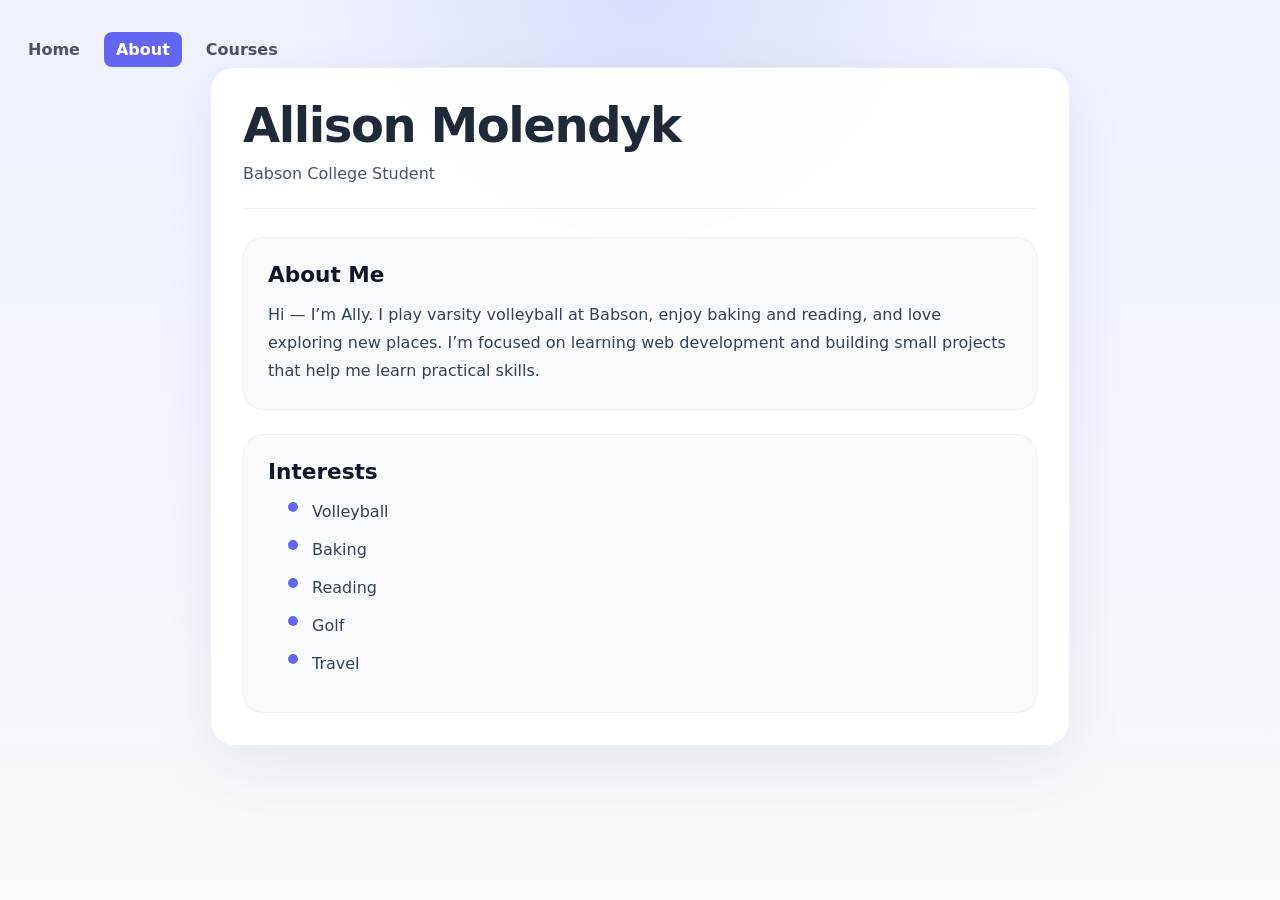
==== about.html @ 0c068bb3 "Add About and Courses pages; shared stylesheet and navigation" ====
<!DOCTYPE html>
<html lang="en">
<head>
  <meta charset="UTF-8" />
  <title>About | Allison</title>
  <meta name="viewport" content="width=device-width, initial-scale=1.0" />
  <link rel="stylesheet" href="styles.css">
</head>
<body>
  <nav class="site-nav" aria-label="Main navigation">
    <a href="index.html">Home</a>
    <a href="about.html" class="active">About</a>
    <a href="courses.html">Courses</a>
  </nav>
  <div class="container">
    <header>
      <h1>Allison Molendyk</h1>
      <p>Babson College Student</p>
    </header>

    <section aria-labelledby="about-heading">
      <h2 id="about-heading">About Me</h2>
      <p>
        Hi — I’m Ally. I play varsity volleyball at Babson, enjoy baking and reading, and love exploring new places.
        I’m focused on learning web development and building small projects that help me learn practical skills.
      </p>
    </section>

    <section aria-labelledby="interests-heading">
      <h2 id="interests-heading">Interests</h2>
      <ul>
        <li>Volleyball</li>
        <li>Baking</li>
        <li>Reading</li>
        <li>Golf</li>
        <li>Travel</li>
      </ul>
    </section>
  </div>
</body>
</html>
---- styles.css ----
:root {
  color-scheme: light;
  font-family: Inter, system-ui, -apple-system, BlinkMacSystemFont, "Segoe UI", sans-serif;
  background: linear-gradient(180deg, #edf2ff 0%, #fbfcff 100%);
  color: #1f2937;
}

* {
  box-sizing: border-box;
}

body {
  margin: 0;
  min-height: 100vh;
  padding: 32px 16px;
  background: radial-gradient(circle at top, rgba(99, 102, 241, 0.14), transparent 32%),
    linear-gradient(180deg, #eef2ff 0%, #f8fafc 100%);
}

.container {
  max-width: 860px;
  margin: 0 auto;
  background: rgba(255, 255, 255, 0.95);
  border: 1px solid rgba(148, 163, 184, 0.18);
  border-radius: 24px;
  padding: 32px;
  box-shadow: 0 20px 60px rgba(15, 23, 42, 0.08);
  backdrop-filter: blur(12px);
}

header {
  display: grid;
  gap: 10px;
  padding-bottom: 20px;
  margin-bottom: 28px;
  border-bottom: 1px solid rgba(148, 163, 184, 0.16);
}

header h1 {
  margin: 0;
  font-size: clamp(2rem, 4vw, 3rem);
  letter-spacing: -0.03em;
  line-height: 1.05;
}

header p {
  margin: 0;
  color: #475569;
  font-size: 1rem;
}

.site-nav {
  display: flex;
  gap: 12px;
  align-items: center;
}

.site-nav a {
  color: #475569;
  text-decoration: none;
  padding: 8px 12px;
  border-radius: 8px;
  font-weight: 600;
  transition: background 120ms ease, color 120ms ease;
}

.site-nav a:hover {
  background: rgba(99, 102, 241, 0.08);
  color: #0f172a;
}

.site-nav a.active {
  background: #6366f1;
  color: white;
}

section {
  margin-bottom: 24px;
  padding: 24px;
  border-radius: 20px;
  background: #f8fafc;
  border: 1px solid rgba(148, 163, 184, 0.12);
}

section:last-of-type {
  margin-bottom: 0;
}

h2 {
  margin: 0 0 14px;
  font-size: 1.35rem;
  color: #0f172a;
}

p,
ul {
  margin: 0;
  font-size: 1rem;
  line-height: 1.75;
  color: #334155;
}

p {
  margin-bottom: 0;
}

ul {
  margin-top: 8px;
  padding-left: 20px;
  list-style: none;
}

ul li {
  position: relative;
  margin-bottom: 10px;
  padding-left: 24px;
}

ul li::before {
  content: "";
  position: absolute;
  left: 0;
  top: 0.55em;
  width: 10px;
  height: 10px;
  border-radius: 50%;
  background: #6366f1;
  transform: translateY(-50%);
}

@media (max-width: 640px) {
  body {
    padding: 24px 12px;
  }

  .container {
    padding: 24px;
  }

  section {
    padding: 20px;
  }
}
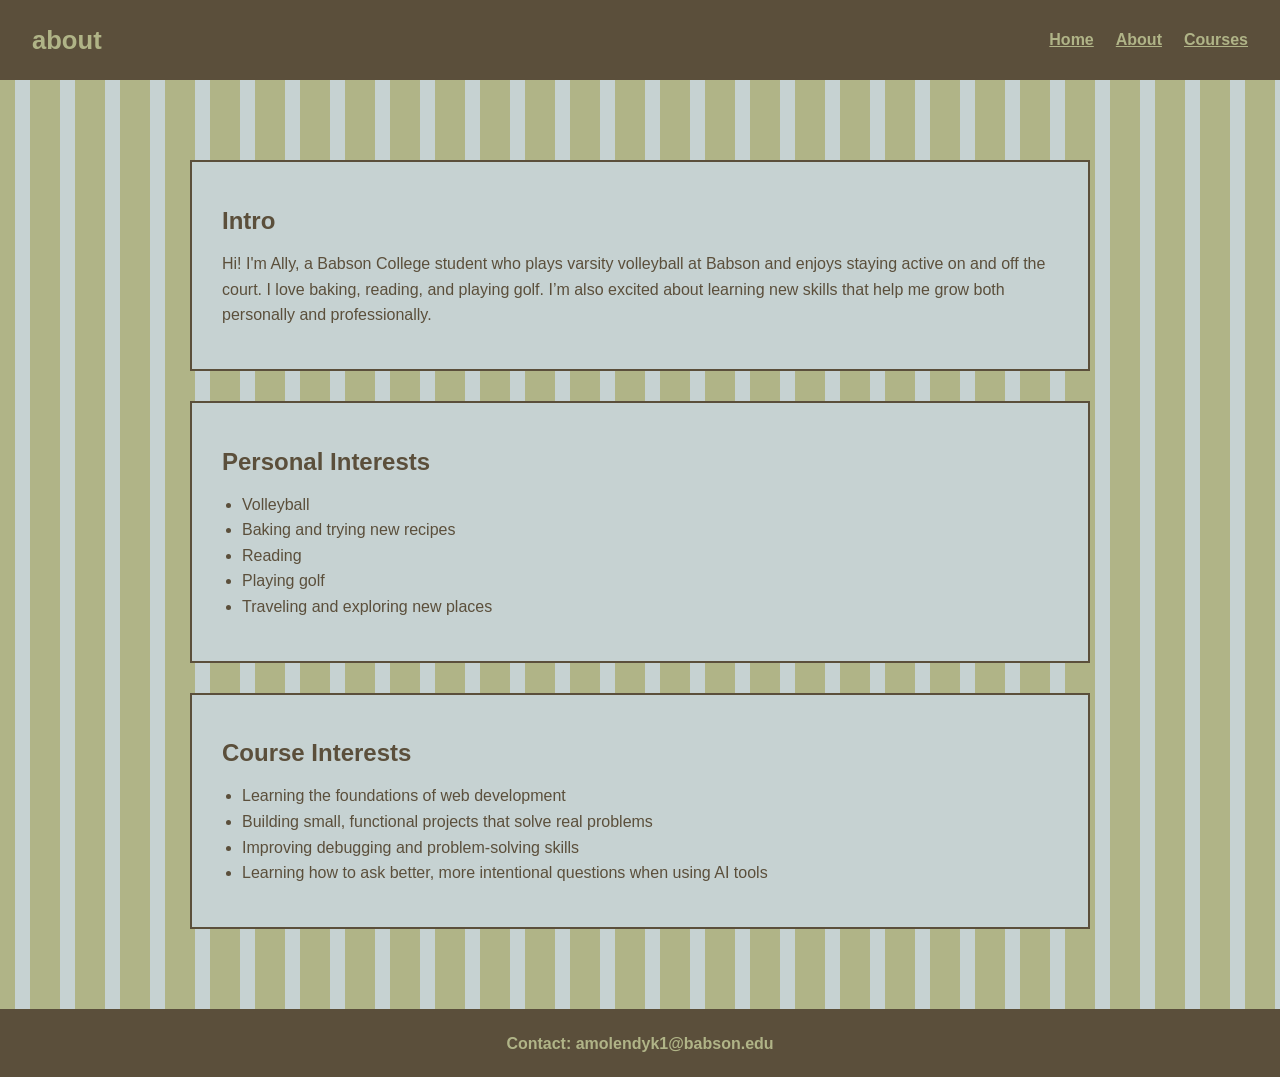
==== commit b6cdb995: "update themes" ====
--- a/about.html
+++ b/about.html
@@ -1,41 +1,63 @@
-<!DOCTYPE html>
+<!doctype html>
 <html lang="en">
 <head>
   <meta charset="UTF-8" />
   <title>About | Allison</title>
   <meta name="viewport" content="width=device-width, initial-scale=1.0" />
-  <link rel="stylesheet" href="styles.css">
+  <link rel="stylesheet" href="style.css" />
 </head>
-<body>
-  <nav class="site-nav" aria-label="Main navigation">
-    <a href="index.html">Home</a>
-    <a href="about.html" class="active">About</a>
-    <a href="courses.html">Courses</a>
-  </nav>
-  <div class="container">
-    <header>
-      <h1>Allison Molendyk</h1>
-      <p>Babson College Student</p>
-    </header>
 
-    <section aria-labelledby="about-heading">
-      <h2 id="about-heading">About Me</h2>
+<body class="about-page">
+
+  <header class="site-header">
+    <h1 class="site-title">about</h1>
+    <nav class="site-nav">
+      <a href="index.html">Home</a>
+      <a href="about.html" class="active">About</a>
+      <a href="courses.html">Courses</a>
+    </nav>
+  </header>
+
+  <div class="page-wrapper">
+
+    <div class="page-box">
+      <h2>Intro</h2>
       <p>
-        Hi — I’m Ally. I play varsity volleyball at Babson, enjoy baking and reading, and love exploring new places.
-        I’m focused on learning web development and building small projects that help me learn practical skills.
+        Hi! I'm Ally, a Babson College student who plays varsity volleyball at Babson
+        and enjoys staying active on and off the court. I love baking, reading, and
+        playing golf. I’m also excited about learning new skills that help me grow
+        both personally and professionally.
       </p>
-    </section>
+    </div>
 
-    <section aria-labelledby="interests-heading">
-      <h2 id="interests-heading">Interests</h2>
+    <div class="page-box">
+      <h2>Personal Interests</h2>
       <ul>
         <li>Volleyball</li>
-        <li>Baking</li>
+        <li>Baking and trying new recipes</li>
         <li>Reading</li>
-        <li>Golf</li>
-        <li>Travel</li>
+        <li>Playing golf</li>
+        <li>Traveling and exploring new places</li>
       </ul>
-    </section>
+    </div>
+
+    <div class="page-box">
+      <h2>Course Interests</h2>
+      <ul>
+        <li>Learning the foundations of web development</li>
+        <li>Building small, functional projects that solve real problems</li>
+        <li>Improving debugging and problem‑solving skills</li>
+        <li>Learning how to ask better, more intentional questions when using AI tools</li>
+      </ul>
+    </div>
+
   </div>
+
+  <footer class="thin-footer">
+    <p>Contact: amolendyk1@babson.edu</p>
+  </footer>
+
 </body>
 </html>
+
+
--- a/style.css
+++ b/style.css
@@ -0,0 +1,107 @@
+/* ============================================================
+   UNIVERSAL — applies to ALL pages
+============================================================ */
+
+/* RESET + BASE */
+html, body {
+  margin: 0;
+  padding: 0;
+  height: 100%;
+  font-family: "Inter", sans-serif;
+  background: repeating-linear-gradient(
+    90deg,
+    #b0b487 0px,
+    #b0b487 15px,
+    #c6d2d2 15px,
+    #c6d2d2 30px,
+    #b0b487 30px,
+    #b0b487 45px
+  );
+}
+
+body {
+  min-height: 100vh;
+  display: flex;
+  flex-direction: column;
+}
+
+/* HEADER */
+.site-header {
+  background-color: #5b4f3b;
+  color: #b0b487;
+  height: 110px;
+  padding: 20px 32px;
+  display: flex;
+  align-items: center;
+  justify-content: space-between;
+}
+
+.site-title {
+  margin: 0;
+  font-size: 1.6rem; /* FIXED TYPO */
+  font-weight: 700;
+  color: #b0b487;
+}
+
+.site-nav {
+  display: flex;
+  gap: 22px;
+}
+
+.site-nav a {
+  font-size: 1rem;
+  font-weight: 700;
+  color: #b0b487;
+  line-height: 40px;
+}
+
+.site-nav a:hover,
+.site-nav a.active {
+  text-decoration: underline;
+}
+
+/* FOOTER */
+.thin-footer {
+  background: #5b4f3b;
+  padding: 8px 0;
+  text-align: center;
+  color: #b0b487;
+  font-weight: 600;
+  border-top: 2px solid #5b4f3b;
+  margin-top: auto;
+}
+
+/* UNIVERSAL WRAPPER */
+.page-wrapper {
+  max-width: 900px;
+  margin: 60px auto;
+  padding: 20px;
+  display: flex;
+  flex-direction: column;
+  gap: 30px;
+}
+
+/* UNIVERSAL BOX */
+.page-box {
+  background: #c6d2d2;
+  border: 2px solid #5b4f3b;
+  padding: 25px 30px;
+}
+
+.page-box h2 {
+  font-size: 24px;
+  font-weight: 700;
+  margin-bottom: 15px;
+  color: #5b4f3b;
+}
+
+.page-box p,
+.page-box li {
+  font-size: 16px;
+  line-height: 1.6;
+  color: #5b4f3b;
+}
+
+.page-box ul {
+  padding-left: 20px;
+}
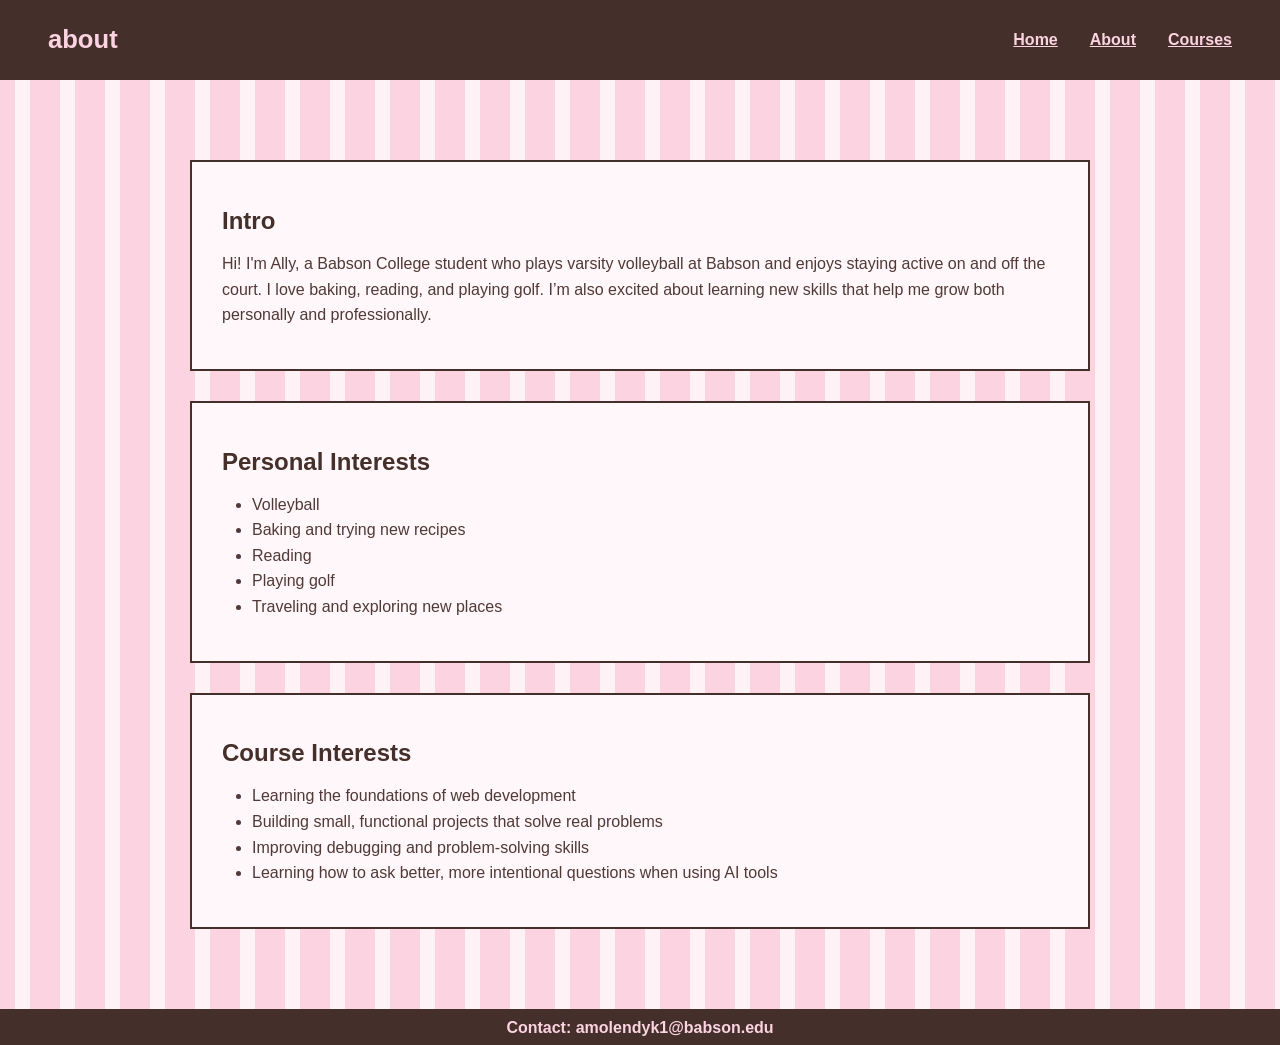
==== commit 05373385: "update the theme aesthetic" ====
--- a/about.html
+++ b/about.html
@@ -7,16 +7,20 @@
   <link rel="stylesheet" href="style.css" />
 </head>
 
-<body class="about-page">
+<body>
 
-  <header class="site-header">
-    <h1 class="site-title">about</h1>
+<header class="site-header">
+  <div class="header-inner">
+    <h1 class="site-title">about</h1> <!-- change to courses on courses.html -->
     <nav class="site-nav">
       <a href="index.html">Home</a>
       <a href="about.html" class="active">About</a>
       <a href="courses.html">Courses</a>
     </nav>
-  </header>
+  </div>
+  <div class="header-stripe"></div>
+</header>
+
 
   <div class="page-wrapper">
 
@@ -54,10 +58,8 @@
   </div>
 
   <footer class="thin-footer">
-    <p>Contact: amolendyk1@babson.edu</p>
+    Contact: amolendyk1@babson.edu
   </footer>
 
 </body>
 </html>
-
-
--- a/style.css
+++ b/style.css
@@ -1,7 +1,3 @@
-/* ============================================================
-   UNIVERSAL — applies to ALL pages
-============================================================ */
-
 /* RESET + BASE */
 html, body {
   margin: 0;
@@ -10,12 +6,12 @@
   font-family: "Inter", sans-serif;
   background: repeating-linear-gradient(
     90deg,
-    #b0b487 0px,
-    #b0b487 15px,
-    #c6d2d2 15px,
-    #c6d2d2 30px,
-    #b0b487 30px,
-    #b0b487 45px
+    #fcd3e1 0px,
+    #fcd3e1 15px,
+    #fff2f6 15px,
+    #fff2f6 30px,
+    #fcd3e1 30px,
+    #fcd3e1 45px
   );
 }
 
@@ -27,32 +23,61 @@
 
 /* HEADER */
 .site-header {
-  background-color: #5b4f3b;
-  color: #b0b487;
-  height: 110px;
-  padding: 20px 32px;
+  background-color: #442f2a;
+  color: #fcd3e1;
+  height: 80px;
+  padding: 0px 24px;
   display: flex;
   align-items: center;
   justify-content: space-between;
 }
 
+.header-inner {
+  display: flex;
+  align-items: center;
+  justify-content: space-between;
+  height: 80px;
+  padding: 0px 24px;
+  width: 100%;
+}
+
+.header-stripe {
+  height: 10px;
+  background: repeating-linear-gradient(
+    90deg,
+    #442f2a 0px,
+    #442f2a 15px,
+    #fcd3e1 15px,
+    #fcd3e1 30px
+  );
+}
+
+
+/* FIX: normalize header title height */
 .site-title {
   margin: 0;
-  font-size: 1.6rem; /* FIXED TYPO */
+  padding: 0;
+  line-height: 1;
+  font-size: 1.6rem;
   font-weight: 700;
-  color: #b0b487;
+  color: #fcd3e1;
+  text-transform: lowercase;
 }
 
+/* NAV */
 .site-nav {
   display: flex;
-  gap: 22px;
+  gap: 32px;
+  margin-left: auto
 }
 
 .site-nav a {
   font-size: 1rem;
   font-weight: 700;
-  color: #b0b487;
+  color: #fcd3e1;
   line-height: 40px;
+  display: flex;
+  align-items: center;
 }
 
 .site-nav a:hover,
@@ -62,12 +87,12 @@
 
 /* FOOTER */
 .thin-footer {
-  background: #5b4f3b;
+  background: #442f2a;
   padding: 8px 0;
   text-align: center;
-  color: #b0b487;
+  color: #fcd3e1 ;
   font-weight: 600;
-  border-top: 2px solid #5b4f3b;
+  border-top: 2px solid #442f2a;
   margin-top: auto;
 }
 
@@ -83,8 +108,8 @@
 
 /* UNIVERSAL BOX */
 .page-box {
-  background: #c6d2d2;
-  border: 2px solid #5b4f3b;
+  background: #fff7f9 ;
+  border: 2px solid #442f2a;
   padding: 25px 30px;
 }
 
@@ -92,16 +117,16 @@
   font-size: 24px;
   font-weight: 700;
   margin-bottom: 15px;
-  color: #5b4f3b;
+  color: #442f2a;
 }
 
 .page-box p,
 .page-box li {
   font-size: 16px;
   line-height: 1.6;
-  color: #5b4f3b;
+  color: #503938;
 }
 
 .page-box ul {
-  padding-left: 20px;
+  padding-left: 30px;
 }
